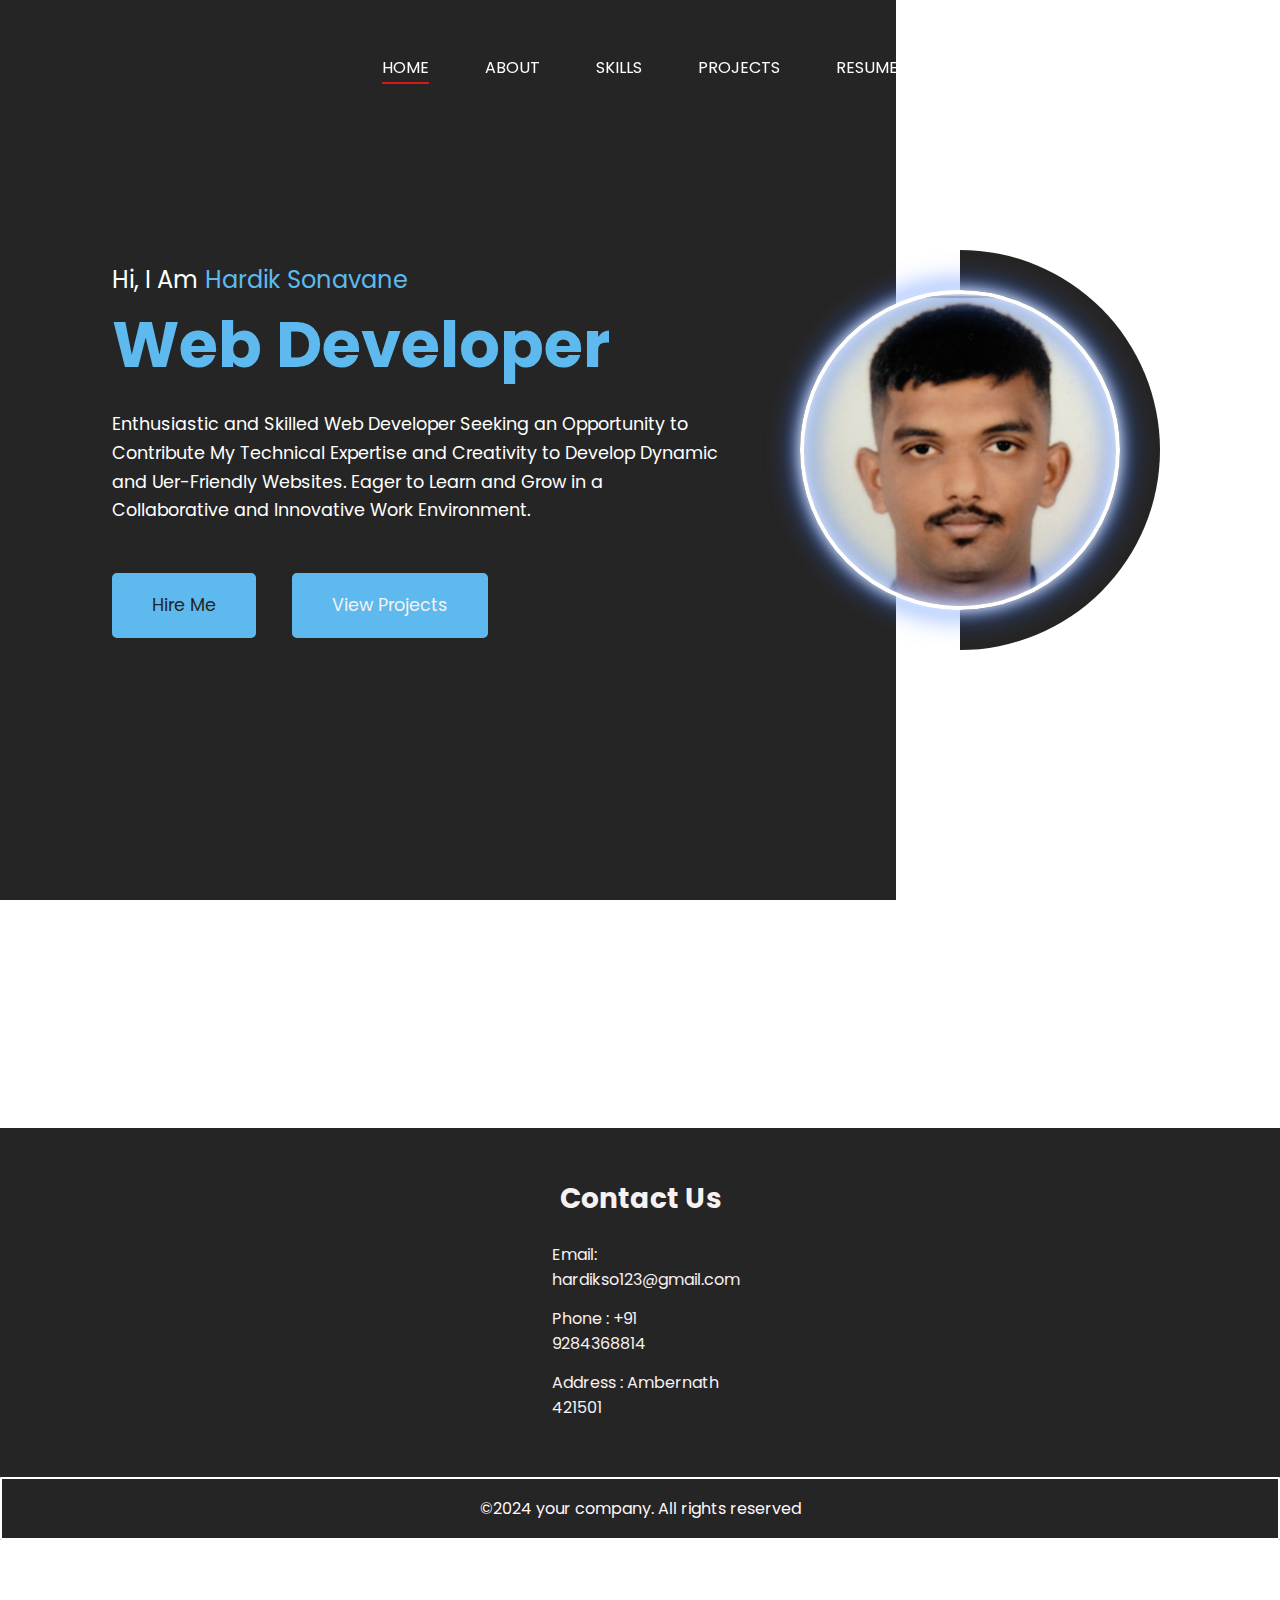
==== index.html @ cea35432 "Add files via upload" ====
<!DOCTYPE html>
<html lang="en">

<head>
    <meta charset="UTF-8">
    <meta http-equiv="X-UA-Compatible" content="IE=edge">
    <meta name="viewport" content="width=device-width, initial-scale=1.0">
    <title>PORTFOLIO WEBSITE</title>
    <link rel="stylesheet" href="style.css">
    <link rel="stylesheet" href="https://cdnjs.cloudflare.com/ajax/libs/font-awesome/6.5.2/css/all.min.css"
        integrity="sha512-SnH5WK+bZxgPHs44uWIX+LLJAJ9/2PkPKZ5QiAj6Ta86w+fsb2TkcmfRyVX3pBnMFcV7oQPJkl9QevSCWr3W6A=="
        crossorigin="anonymous" referrerpolicy="no-referrer" />
</head>

<body>
    <div class="Portfolio-container">
        <ul class="navlist">
            <li><a href="index.html" class="active">Home</a></li>
            <li><a href="about.html">About</a></li>
            <li><a href="skills.html">Skills</a></li>
            <li><a href="projects.html">Projects</a></li>
            <li><a href="resume.html">Resume</a></li>
        </ul>
        <div class="left-container">
            <div class="icons">
                <i class="fa-brands fa-github"></i>
                <i class="fa-brands fa-linkedin"></i>
                <i class="fa-brands fa-twitter"></i>
                <i class="fa-brands fa-facebook"></i>

            </div>
            <div class="content">
                <p class="intro">Hi, I Am <span> Hardik Sonavane</span></p>
                <h1>Web Developer</h1>
                <p class="detail">Enthusiastic and Skilled Web Developer Seeking an Opportunity to Contribute My
                    Technical Expertise and Creativity
                    to Develop Dynamic and Uer-Friendly Websites. Eager to Learn and Grow in a Collaborative and
                    Innovative Work
                    Environment.
                </p>

                <div class="btn-container">
                    <button>Hire Me</button>
                    <button><a href="projects.html" style="text-decoration: none;">View Projects</a></button>
                </div>
            </div>

        </div>
        <div class="right-container"></div>
        <div class="design">
            <div class="circle"></div>
            <div class="circle"></div>
        </div>
    </div>
 
    <footer>
        <div class="container">
            <div class="footer-content">
                <h3>Contact Us</h3>
                <p>Email: hardikso123@gmail.com</p>
                <p>Phone : +91 9284368814</p>
                <p>Address : Ambernath 421501</p>
                
            </div>
          
        </div>
        <div class="bottom-bar">
            <p>&copy;2024 your company. All rights reserved</p>


        </div>

    </footer>
</body>

</html>
---- style.css ----
@import url('https://fonts.googleapis.com/css2?family=Poppins:ital,wght@0,100;0,200;0,300;0,400;0,500;0,600;0,700;0,800;0,900;1,100;1,200;1,300;1,400;1,500;1,600;1,700;1,800;1,900&display=swap');

* {
    margin: 0px;
    padding: 0px;
    box-sizing: border-box;
    font-family: "Poppins", sans-serif;
    color: #f7f1f1;
    
}

.portfolio-container {
    min-height: 100vh;
    width: 100%;
    display: flex;
   
}

.navlist {
    display: flex;
    gap: 3.5rem;
    height: 15vh;
    width: 100%;
    justify-content: center;
    align-items: center;
    position: fixed;
}

.navlist li {
    list-style: none;

}

.navlist li a {
    text-decoration: none;
    text-transform: uppercase;
    font-size: 1rem;
    color: #fff;
    position: relative;
}

.left-container,
.right-container {
    height: 100vh;
    display: flex;
    align-items: center;
 
    
    
}

.left-container {
    background-color: #262525;
    width: 70%;
    padding-left:3rem;
       
}

.right-container {
    /* background-color:linear-gradient(-45deg,#3877FF, 70%); */
    width: 30%;
    margin-left:910px;
}

.icons .fa-brands {
    color: #bbb;
    font-size: 1rem;
}

.icons{
    display: flex;
    flex-direction: column;
    justify-content:center;
    align-items: center;
    gap: 3rem;
    
}

.content{
    margin-left: 4rem;
}

.content .intro{
    font-size: 1.5rem;
    color: #fff;
}

.content .intro span{
    color: #5DB9EE;
}

.content .detail{
    color: #fff;
    font-size: 1.1rem;
    max-width: 38rem;
    margin:1.1rem 0 3rem 0;
    line-height: 1.8rem;
}

.content h1{
    font-size: 4rem;
    color: #5DB9EE;
}

.btn-container button{
     border: 1rem solid #5DB9EE;
     font-size: 1.1rem;
     padding: 0.2rem 1.5rem;
     border-radius:0.3rem;
     cursor: pointer; 
     transition:0.5s ease;
     

}

button:nth-child(1){
    background-color:#5DB9EE;
    color:#262525;

}

button:nth-child(2){
    background-color:#5DB9EE;
    color:#262525;
    margin-left: 2rem;

}

button:nth-child(1):hover{
    background-color: transparent;
    color: #5DB9EE;
}

button:nth-child(2):hover{
    background-color: transparent;
    color:#5DB9EE;
}

.icons .fa-brands:hover{
    cursor: pointer;
    background:linear-gradient(#fff, #3877FF);
    -webkit-background-clip : text;
    -webkit-text-fill-color: transparent;
}

.design .circle{
    aspect-ratio: 1;
    position: absolute;
    border-radius: 50%;
    top: 50%;
    left: 75%;
    transform: translate(-50%,-50%);

}

.circle:nth-child(1){
    background: linear-gradient(90deg, transparent 50%, #262525 50%);
    width: 25rem;
}

.circle:nth-child(2){
    width: 20rem;
    background-image: url("hs.jpg.jpg");
    background-size:100%;
    /* background-attachment:fixed ; */
    background-repeat: no-repeat;
    border: 0.3rem solid #fff;
    box-shadow: 0 0 1rem #fff,
    inset 0 0 1rem #fff, 
    0 0 2rem #3877FF,
    inset 0 0 2rem #3877FF;
}

.navlist li a::after, .navlist .active::after{
    content: "";
    position: absolute;
    background-color: #d61a1a;
    width: 100%;
    height:0.1rem;
    left: 0;
    bottom: -5px;
    transform: scaleX(0);
    transition: transform 0.5s;
}

.navlist li a:hover::after, .navlist .active::after{
    transform: scaleX(1);
}

footer{
    background:#262525;
    padding-top: 50px;
    margin-top: -42rem;
}

.container{
    width: 1250px;
    margin: auto;
    display: flex;
    justify-content: center;
  

}

.footer{
    width: 33.3%;
   
}

h3{
    font-size: 28px;
    margin-bottom: 15px;
    text-align: center;
}

.footer-content p{
    width: 190px;
    margin: auto;
    padding: 7px;
}

.footer-content ul{
    text-align: center;
}

.bottom-bar{
    color:#111111;
    text-align: center;
    padding: 10px 0;
    margin-top:50px;
    border: 2px solid white;
    border-radius: 1px;
}

.bottom-bar p{
    color: #fff8f9;
    margin: 0;
    padding: 7px;
    font-size: 16px;
}
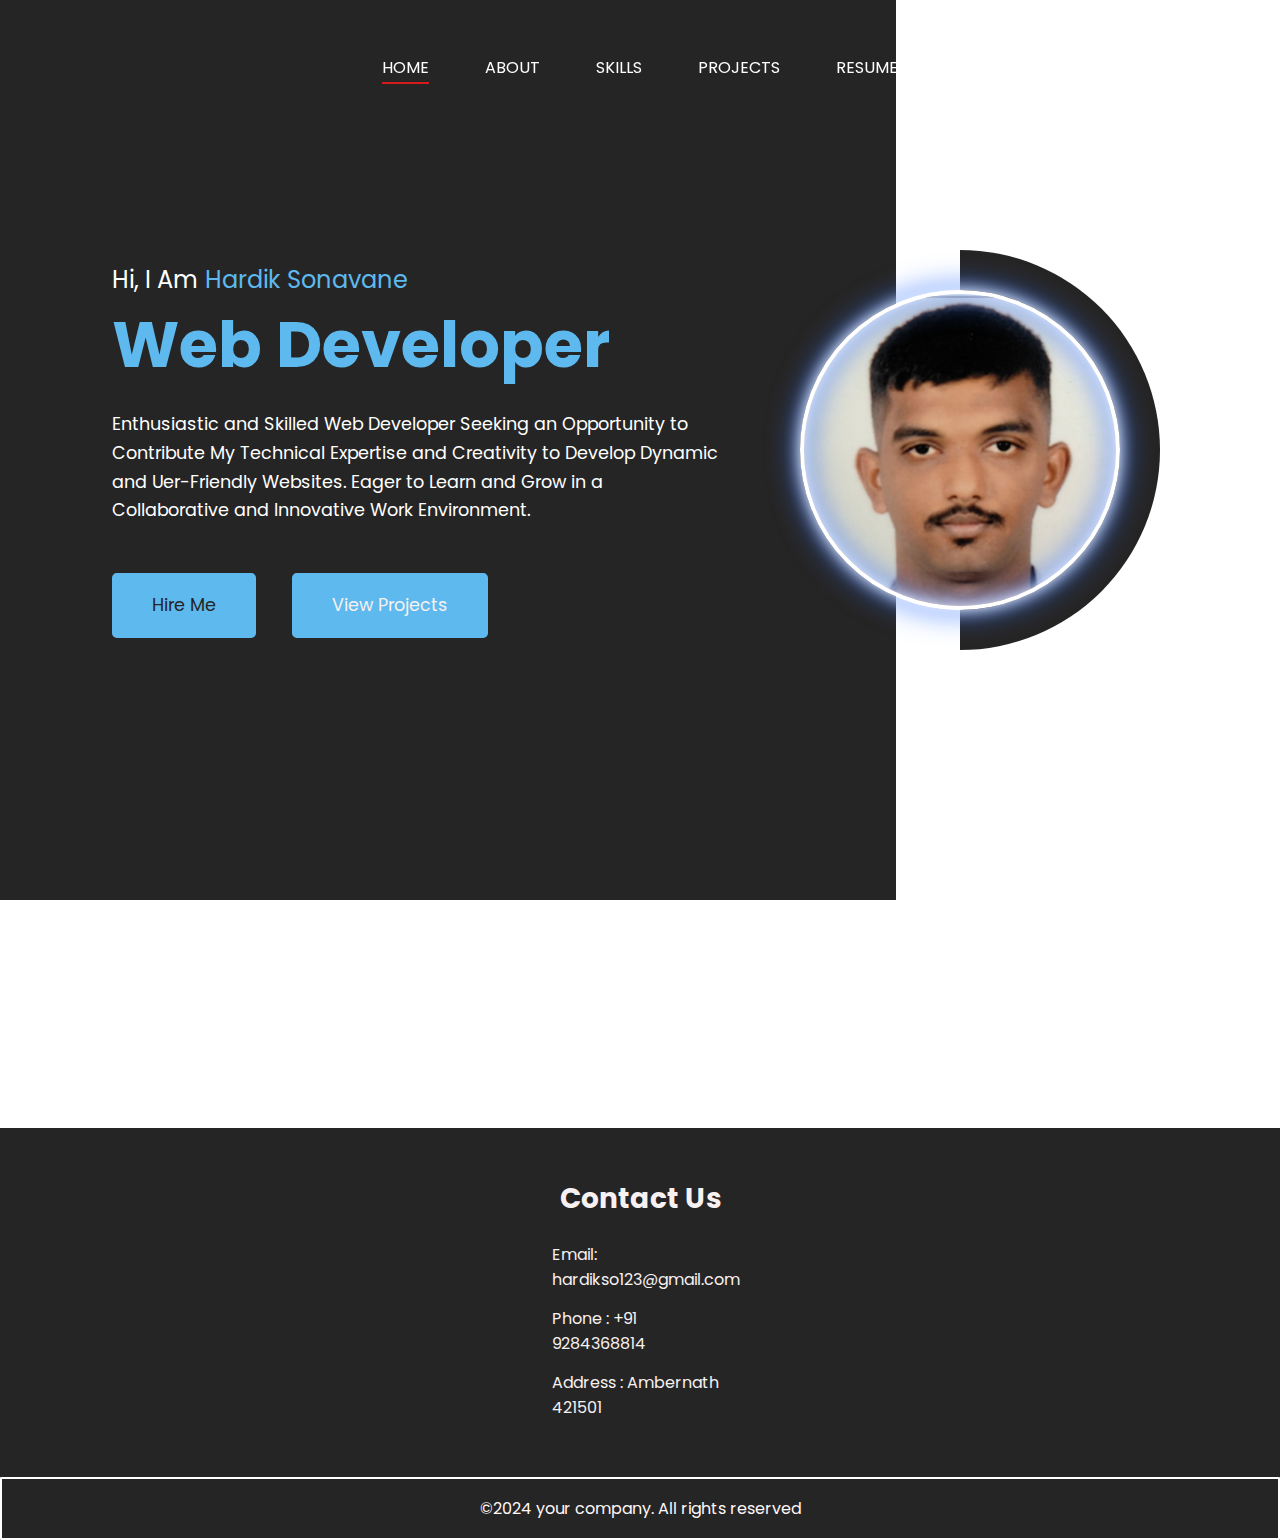
==== commit b1b20282: "Update index.html" ====
--- a/index.html
+++ b/index.html
@@ -13,6 +13,7 @@
 </head>
 
 <body>
+    <div class="main">
     <div class="Portfolio-container">
         <ul class="navlist">
             <li><a href="index.html" class="active">Home</a></li>
@@ -71,6 +72,7 @@
         </div>
 
     </footer>
+    </div>
 </body>
 
-</html>+</html>
--- a/style.css
+++ b/style.css
@@ -5,8 +5,12 @@
     padding: 0px;
     box-sizing: border-box;
     font-family: "Poppins", sans-serif;
-    color: #f7f1f1;
-    
+    color: #f7f1f1;  
+}
+
+.main{
+    max-height:fit-content;
+   overflow: hidden;
 }
 
 .portfolio-container {
